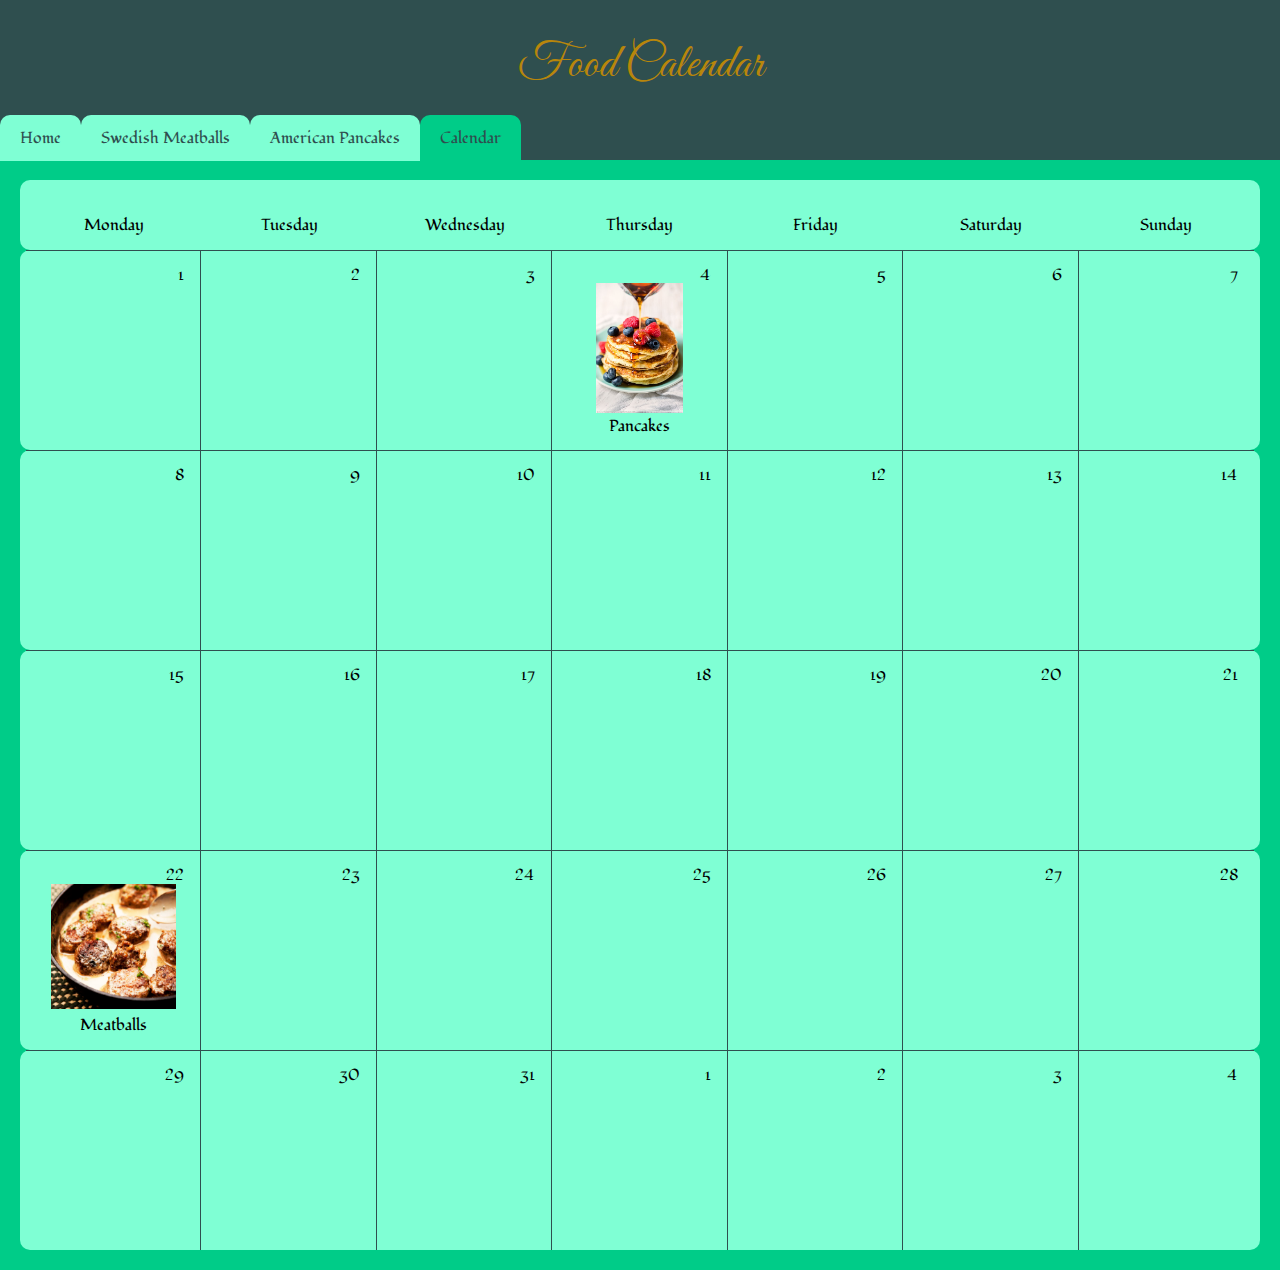
==== food_calendar.html @ 3b7dd6a9 "initial commit" ====
<!DOCTYPE html>
<html>
<head>
  <link rel="stylesheet" type="text/css" href="reset.css">
  <link rel="stylesheet" type="text/css" href="calendar.css">
  <link rel="stylesheet" type="text/css" href="header.css">
  <link rel="stylesheet" type="text/css" href="navigation_bar.css">
  <link href="https://fonts.googleapis.com/css?family=Great+Vibes" rel="stylesheet">
  <link href="https://fonts.googleapis.com/css?family=Fondamento" rel="stylesheet">
</head>

<body>
  <div class="flex-header">
    <h1 id="title">
      Food Calendar
    </h1>
  </div>

  <div class="navbar_section">
    <ul class="list_elments">
      <li class="nav"><a class="nav-link" href="index.html">Home</a></li>
      <li class="nav"><a class="nav-link" href="meatballs.html">Swedish Meatballs</a></li>
      <li class="nav"><a class="nav-link" href="pancakes.html">American Pancakes</a></li>
      <li class="nav"><a class="active nav-link" href="food_calendar.html">Calendar</a></li>
    </ul>
  </div>

  <div class="calendar-grid">
    <div class="calendar-header">
      <div>Monday</div>
      <div>Tuesday</div>
      <div>Wednesday</div>
      <div>Thursday</div>
      <div>Friday</div>
      <div>Saturday</div>
      <div>Sunday</div>
    </div>
    <div class="calendar-week">
      <div class="calendar-day day">1</div>
      <div class="calendar-day day">2</div>
      <div class="calendar-day day">3</div>
      <div class="calendar-day booked-day">
        <div class="number">4</div>
        <div class="image">
          <a class="calendar-link" href="pancakes.html">
            <img class="pancake-picture" src="pancakes.jpg" alt="pancake picture">
          </a>
        </div>
      <div class="food-text">Pancakes</div>
      </div>
      <div class="calendar-day day">5</div>
      <div class="calendar-day day">6</div>
      <div class="calendar-day day">7</div>
    </div>
    <div class="calendar-week">
      <div class="calendar-day day">8</div>
      <div class="calendar-day day">9</div>
      <div class="calendar-day day">10</div>
      <div class="calendar-day day">11</div>
      <div class="calendar-day day">12</div>
      <div class="calendar-day day">13</div>
      <div class="calendar-day day">14</div>
    </div>
    <div class="calendar-week">
      <div class="calendar-day day">15</div>
      <div class="calendar-day day">16</div>
      <div class="calendar-day day">17</div>
      <div class="calendar-day day">18</div>
      <div class="calendar-day day">19</div>
      <div class="calendar-day day">20</div>
      <div class="calendar-day day">21</div>
    </div>
    <div class="calendar-week">
      <div class="calendar-day booked-day">
        <div class="number">22</div>
        <div class="image">
          <a class="calendar-link" href="meatballs.html">
            <img class="picture" src="meatballs.jpg" alt="Meatballs picture">
          </a>
        </div>
      <div class="food-text">Meatballs</div>
      </div>
      <div class="calendar-day day">23</div>
      <div class="calendar-day day">24</div>
      <div class="calendar-day day">25</div>
      <div class="calendar-day day">26</div>
      <div class="calendar-day day">27</div>
      <div class="calendar-day day">28</div>
    </div>
    <div class="calendar-week last-week">
      <div class="calendar-day day">29</div>
      <div class="calendar-day day">30</div>
      <div class="calendar-day day">31</div>
      <div class="calendar-day day">1</div>
      <div class="calendar-day day">2</div>
      <div class="calendar-day day">3</div>
      <div class="calendar-day day">4</div>
    </div>
  </div>
</body>
</html>
---- calendar.css ----
body {
  background-color: #00cc88;
  font-family: 'Fondamento', cursive;
}

.last-week{
  border-bottom-left-radius: 10px;
  border-bottom-right-radius: 10px;
}

.calendar-week, .calendar-header{
  display: grid;
  grid-template-columns: repeat(7,1fr);
  background-color: aquamarine;
  padding-left: 6px;
  padding-right: 6px;
}

.calendar-week {
  grid-auto-rows: 200px;
  text-align: right;
  border-radius: 10px;
}

.calendar-header {
  grid-auto-rows: 50px;
  align-items: center;
  text-align: center;
  justify-content: center;
  padding-top: 20px;
  border-radius: 10px;
}

.calendar-day {
  padding: 16px;
}

.calendar-grid {
  padding: 20px;
  background-color: #00cc88;
}

.calendar_header {
  text-transform: uppercase;
  font-size: 0.8em;
  font-weight: bold;
}

.calendar-day {
  border-right: 1px solid darkslategray;
  border-top: 1px solid darkslategray;
}

.calendar-day:last-child {
  border-right: 0;
}

.booked-day {
  display: grid;
  grid-template-columns: repeat(5,1fr);
  grid-auto-rows: repeat(6,1fr);
}

.number {
  grid-column: 1 / span 5;
  grid-row: 1;
}

.image {
  grid-column: 3;
  grid-row: 2 / span 4;
}
.picture {
  height: auto;
  width: 125px;
}

.image:hover {
  box-shadow: 0 4px 8px 0 rgba(0, 0, 0, 0.2), 0 6px 20px 0 rgba(0, 0, 0, 0.19);
}
.pancake-picture {
  height: 130px;
  width: auto;
}

.food-text {
  grid-column: 3;
  grid-row: 6;
  text-align: center;
}
---- header.css ----
.flex-header {
  background-color: darkslategray;
  display: flex;
  justify-content: center;
  align-items: center;
  height: 130px;
}

#title {
  font-family: "Great Vibes", cursive;
  font-size: 48px;
  color: darkgoldenrod;
}
---- navigation_bar.css ----
.navbar_section {
  display: flex;
  background-color: darkslategray;
  height: 30px;
}

.list_elments {
  font-family: 'Fondamento', cursive;
  list-style-type: none;
  margin: none;
  padding: none;
}

.nav-link:link{
  text-decoration: none;
  color: darkslategray;
  padding: 12px 20px;
  background-color: aquamarine;
  border-top-left-radius: 10px;
  border-top-right-radius: 10px;
}

.nav-link:visited {
  color: darkslategray;
}

.nav-link.active {
  background-color: #00cc88;
}

.nav-link:hover {

  background-color: #00cc88;
}

.nav {
  float: left;
  margin: none;
}
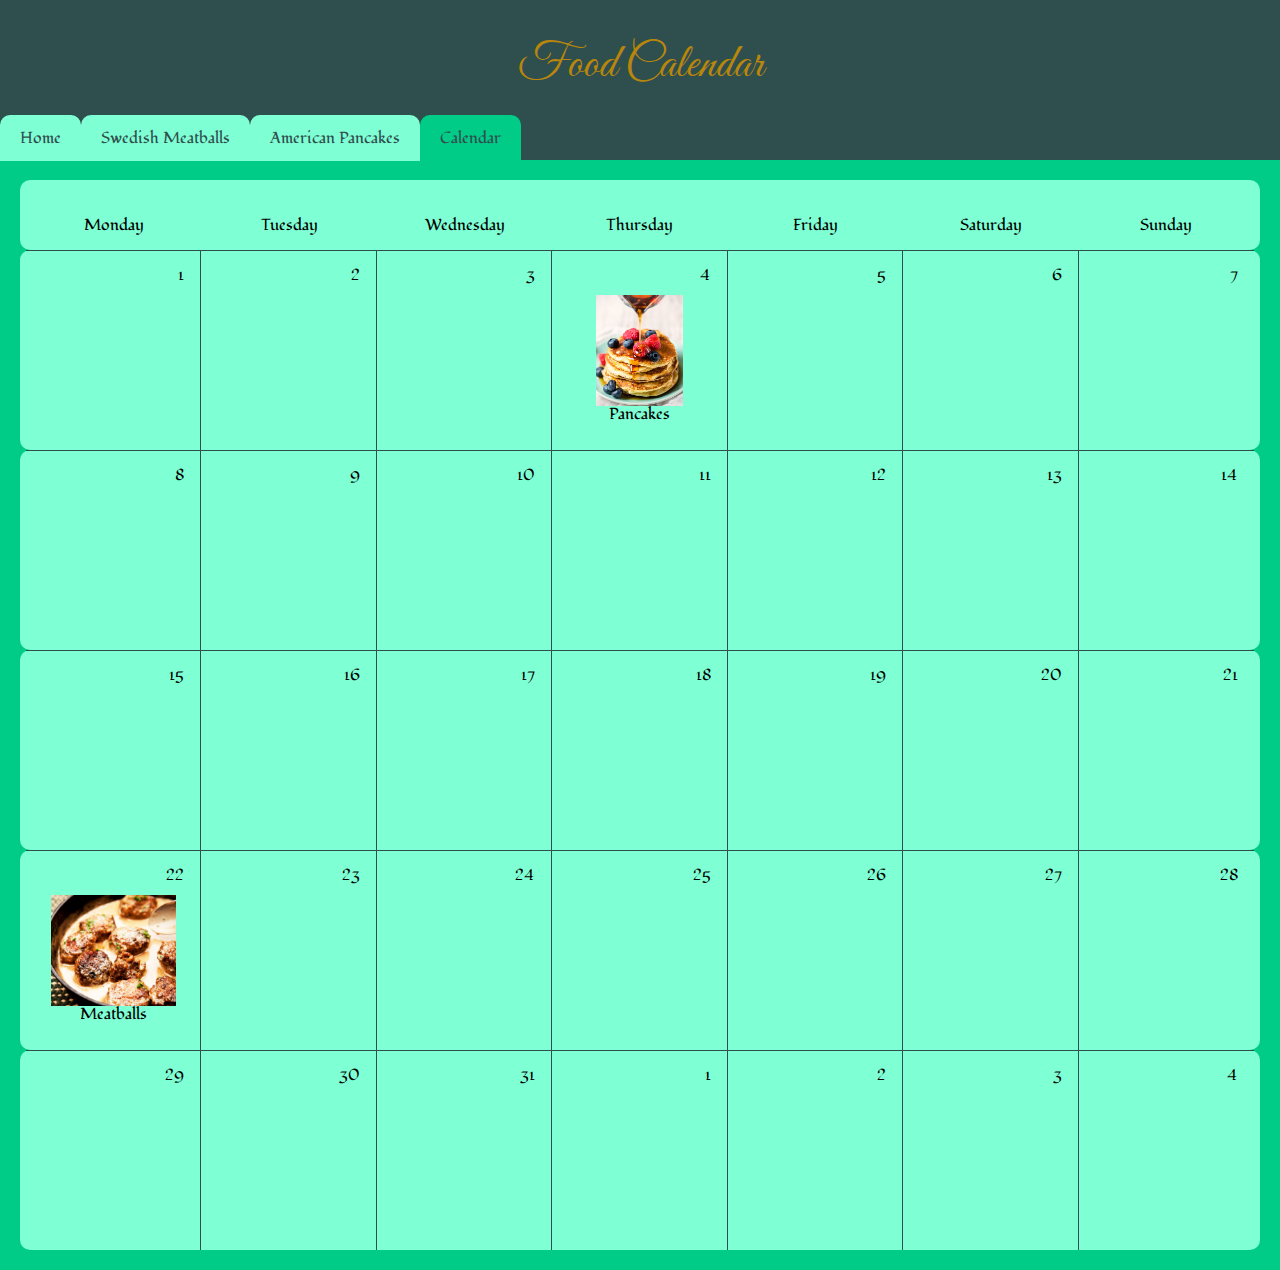
==== commit 3aaf343d: "added code" ====
--- a/food_calendar.html
+++ b/food_calendar.html
@@ -1,5 +1,5 @@
 <!DOCTYPE html>
-<html>
+<html lang="en">
 <head>
   <link rel="stylesheet" type="text/css" href="reset.css">
   <link rel="stylesheet" type="text/css" href="calendar.css">
@@ -7,6 +7,8 @@
   <link rel="stylesheet" type="text/css" href="navigation_bar.css">
   <link href="https://fonts.googleapis.com/css?family=Great+Vibes" rel="stylesheet">
   <link href="https://fonts.googleapis.com/css?family=Fondamento" rel="stylesheet">
+  <meta charset="UTF-8">
+  <title>Tasty Recipes - Calendar</title>
 </head>
 
 <body>
--- a/calendar.css
+++ b/calendar.css
@@ -33,6 +33,8 @@
 
 .calendar-day {
   padding: 16px;
+  border-right: 1px solid darkslategray;
+  border-top: 1px solid darkslategray;
 }
 
 .calendar-grid {
@@ -46,11 +48,6 @@
   font-weight: bold;
 }
 
-.calendar-day {
-  border-right: 1px solid darkslategray;
-  border-top: 1px solid darkslategray;
-}
-
 .calendar-day:last-child {
   border-right: 0;
 }
@@ -58,7 +55,7 @@
 .booked-day {
   display: grid;
   grid-template-columns: repeat(5,1fr);
-  grid-auto-rows: repeat(6,1fr);
+  grid-template-rows: repeat(6,1fr);
 }
 
 .number {
@@ -84,6 +81,7 @@
 }
 
 .food-text {
+  background-color: aquamarine;
   grid-column: 3;
   grid-row: 6;
   text-align: center;
--- a/navigation_bar.css
+++ b/navigation_bar.css
@@ -7,8 +7,8 @@
 .list_elments {
   font-family: 'Fondamento', cursive;
   list-style-type: none;
-  margin: none;
-  padding: none;
+  margin: 0;
+  padding: 0;
 }
 
 .nav-link:link{
@@ -35,5 +35,5 @@
 
 .nav {
   float: left;
-  margin: none;
+  margin: 0;
 }
